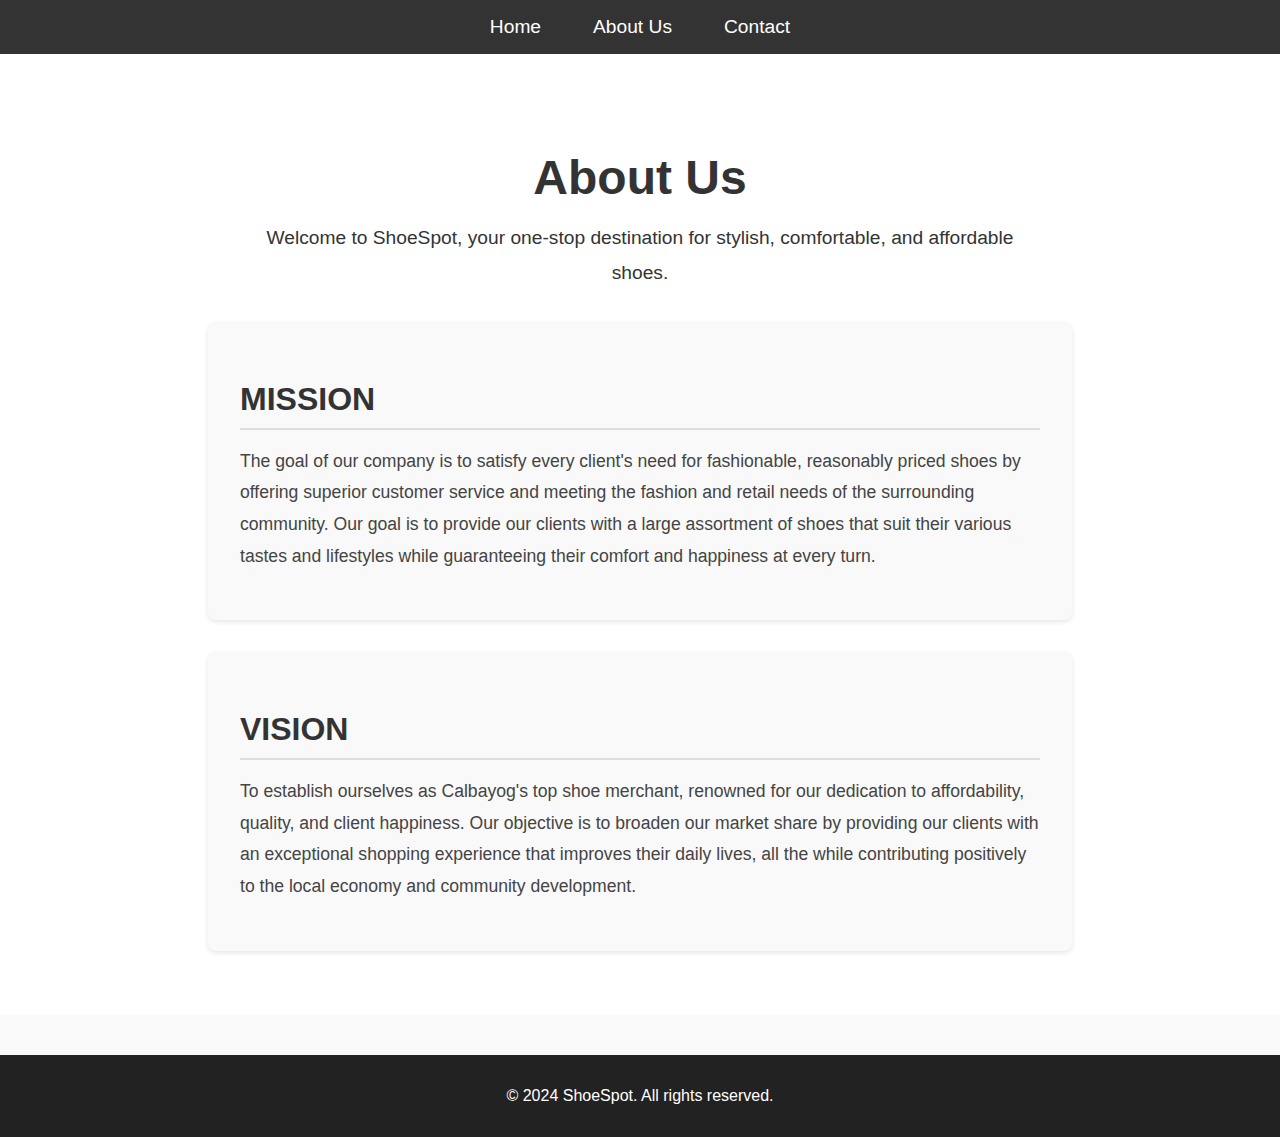
==== SHOE-ECOMMERCE/about.html @ 2ca181df "Arman" ====
<!DOCTYPE html>
<html lang="en">
<head>
    <meta charset="UTF-8">
    <meta name="viewport" content="width=device-width, initial-scale=1.0">
    <title>About Us - ShoeSpot</title>
    <link rel="stylesheet" href="styles.css">
    <!-- Font Awesome -->
    <link rel="stylesheet" href="https://cdnjs.cloudflare.com/ajax/libs/font-awesome/5.15.3/css/all.min.css">
    <style>
        /* General Styles */
        body {
            font-family: Arial, sans-serif;
            margin: 0;
            padding: 0;
            background-color: #f9f9f9;
        }

        header {
            background: #333;
            color: #fff;
            padding: 1rem 2rem;
            display: flex;
            justify-content: center; /* Centers the navigation horizontally */
            align-items: center;
        }

        header nav ul {
            list-style: none;
            margin: 0;
            padding: 0;
            display: flex;
            gap: 2rem;
        }

        header nav ul li a {
            color: #fff;
            text-decoration: none;
            font-size: 1.2rem;
        }

        header nav ul li a:hover {
            text-decoration: underline;
        }

        .about {
            padding: 4rem 2rem;
            text-align: center;
            background-color: #fff;
            color: #333;
        }

        .about h1 {
            font-size: 3rem;
            margin-bottom: 1rem;
        }

        .about p {
            font-size: 1.2rem;
            line-height: 1.8;
            margin: 1rem auto;
            max-width: 800px;
        }

        .about .mission,
        .about .vision {
            margin-top: 2rem;
            padding: 2rem;
            background-color: #f9f9f9;
            border-radius: 8px;
            box-shadow: 0 2px 5px rgba(0, 0, 0, 0.1);
            text-align: left; /* Align content to the left for a formal look */
            max-width: 800px;
            margin-left: auto;
            margin-right: auto;
        }

        .about .mission h2,
        .about .vision h2 {
            color: #333;
            font-size: 2rem;
            margin-bottom: 1rem;
        }

        .about .mission p,
        .about .vision p {
            color: #444;
            font-size: 1.1rem;
        }

        footer {
            background: #222;
            color: #fff;
            text-align: center;
            padding: 1rem;
        }
    </style>
</head>
<body>
    <!-- Header -->
    <header>
        <nav>
            <ul>
                <li><a href="home.html">Home</a></li>
                <li><a href="about.html">About Us</a></li>
                <li><a href="contact.html">Contact</a></li>
            </ul>
        </nav>
    </header>

    <!-- About Section -->
    <section class="about">
        <h1>About Us</h1>
        <p>
            Welcome to ShoeSpot, your one-stop destination for stylish, comfortable, and affordable shoes.
        </p>

        <div class="mission">
            <h2>MISSION</h2>
            <p>
                The goal of our company is to satisfy every client's need for fashionable, reasonably priced shoes by offering superior customer service and meeting the fashion and retail needs of the surrounding community. Our goal is to provide our clients with a large assortment of shoes that suit their various tastes and lifestyles while guaranteeing their comfort and happiness at every turn.
            </p>
        </div>

        <div class="vision">
            <h2>VISION</h2>
            <p>
                To establish ourselves as Calbayog's top shoe merchant, renowned for our dedication to affordability, quality, and client happiness. Our objective is to broaden our market share by providing our clients with an exceptional shopping experience that improves their daily lives, all the while contributing positively to the local economy and community development.
            </p>
        </div>
    </section>

    <!-- Footer -->
    <footer>
        <p>&copy; 2024 ShoeSpot. All rights reserved.</p>
    </footer>
</body>
</html>
---- SHOE-ECOMMERCE/styles.css ----
/* Header Styling */
header {
    background-color: #333;
    color: white;
    padding: 15px 20px;
    display: flex;
    justify-content: space-between;
    align-items: center;
}

header nav ul {
    list-style: none; /* Removes bullets in the navigation menu */
    margin: 0;
    padding: 0;
    display: flex;
    gap: 15px;
}

header nav ul li a {
    color: white;
    text-decoration: none;
    font-size: 1em;
    padding: 5px 10px;
    border-radius: 5px;
    transition: background-color 0.3s ease;
}

header nav ul li a:hover {
    background-color: #555;
}

/* Section and Category Styling */
section {
    margin-bottom: 40px;
}

section h2 {
    font-size: 1.5em;
    color: #333;
    border-bottom: 2px solid #ddd;
    padding-bottom: 10px;
    margin-bottom: 20px;
}

/* Product Grid */
.product-grid {
    display: grid;
    grid-template-columns: repeat(auto-fit, minmax(250px, 1fr)); /* Responsive grid */
    gap: 20px;
}

/* Product Styling */
.product {
    border: 1px solid #ddd;
    padding: 10px;
    text-align: center;
    border-radius: 8px;
    background-color: #fff;
    transition: transform 0.3s ease, box-shadow 0.3s ease;
}

.product:hover {
    transform: translateY(-5px); /* Move the product slightly up */
    box-shadow: 0 4px 15px rgba(0, 0, 0, 0.2); /* Add a larger shadow */
}

/* Product Image Styling */
.product img {
    max-width: 100%;
    height: auto;
    max-height: 200px;
    border-radius: 8px;
    display: block;
    margin: 0 auto;
    transition: transform 0.3s ease; /* Smooth zoom effect */
}

.product img:hover {
    transform: scale(1.1); /* Slightly zoom the image */
}

/* Button Styling */
button {
    background-color: #333;
    color: white;
    border: none;
    padding: 10px 15px;
    cursor: pointer;
    margin: 5px 0;
    border-radius: 4px;
    transition: background-color 0.3s ease;
}

button:hover {
    background-color: #555; /* Darker background on hover */
}

/* Responsive Design */
@media screen and (max-width: 768px) {
    header {
        flex-direction: column;
        align-items: flex-start;
        padding: 10px 15px;
    }

    header nav ul {
        flex-direction: column;
        align-items: flex-start;
        gap: 10px;
    }

    .product-grid {
        grid-template-columns: 1fr; /* Single column for smaller screens */
    }
}

/* Dropdown Menu Styling */
.menu {
    list-style: none; /* Removes bullets in the dropdown menu */
    margin: 0;
    padding: 0;
}

.menu > li {
    position: relative;
    display: inline-block;
}

.dropbtn {
    text-decoration: none;
    color: #000;
    font-size: 1.5rem;
    padding: 10px 20px;
    display: inline-block;
    cursor: pointer;
}

.dropbtn i {
    margin-right: 8px; /* Spacing between icon and text */
}

.dropdown-content {
    display: none;
    position: absolute;
    background-color: #f9f9f9;
    box-shadow: 0px 8px 16px rgba(0, 0, 0, 0.2);
    z-index: 1;
    min-width: 160px;
    padding: 12px 16px;
}

.dropdown-content li {
    list-style: none; /* Removes bullets from dropdown items */
    margin: 0;
    padding: 8px 0;
}

.dropdown-content li a {
    text-decoration: none;
    color: #000;
    display: block;
    font-size: 1.4rem;
}

.dropdown-content li a:hover {
    background-color: #ddd;
}

.dropdown:hover .dropdown-content {
    display: block;
}
footer {
    text-align: center;
    padding: 20px 0;
}

.social-media {
    margin: 10px 0;
    display: flex;
    justify-content: center;
    gap: 20px; /* Space between icons */
}

.social-media a {
    color: #000; /* Icon color */
    font-size: 24px; /* Icon size */
    text-decoration: none;
    transition: color 0.3s ease;
}

.social-media a:hover {
    color: #007bff; /* Hover color */
}
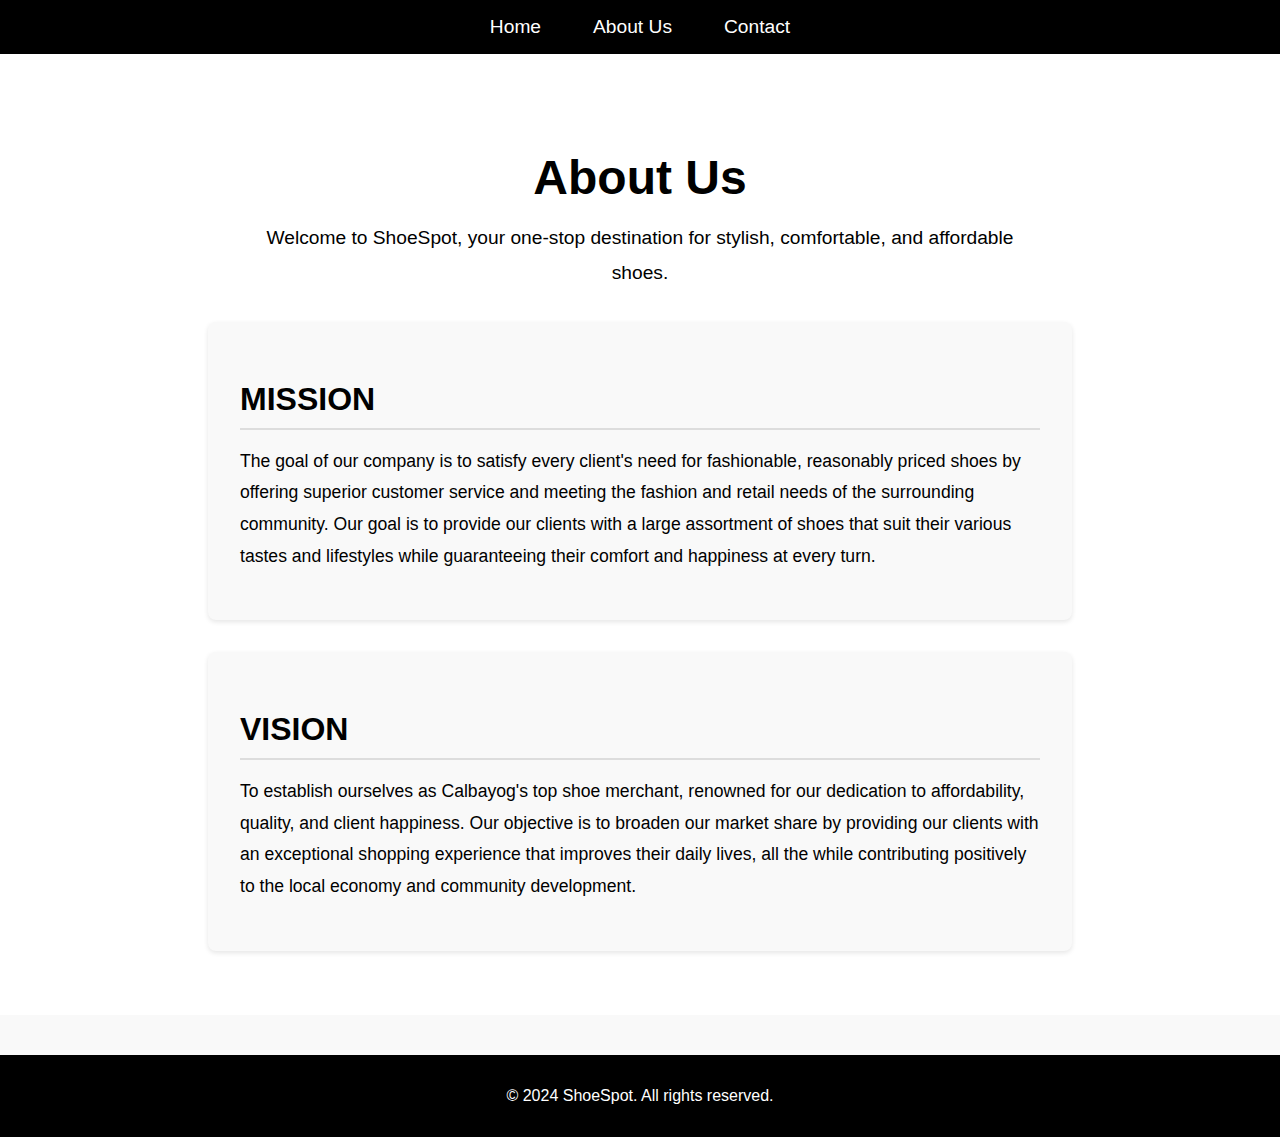
==== commit d53893b7: "initial commit" ====
--- a/SHOE-ECOMMERCE/about.html
+++ b/SHOE-ECOMMERCE/about.html
@@ -17,7 +17,7 @@
         }
 
         header {
-            background: #333;
+            background: #000000;
             color: #fff;
             padding: 1rem 2rem;
             display: flex;
@@ -47,7 +47,7 @@
             padding: 4rem 2rem;
             text-align: center;
             background-color: #fff;
-            color: #333;
+            color: #000000;
         }
 
         .about h1 {
@@ -77,19 +77,19 @@
 
         .about .mission h2,
         .about .vision h2 {
-            color: #333;
+            color: #000000;
             font-size: 2rem;
             margin-bottom: 1rem;
         }
 
         .about .mission p,
         .about .vision p {
-            color: #444;
+            color: #000000;
             font-size: 1.1rem;
         }
 
         footer {
-            background: #222;
+            background: #000000;
             color: #fff;
             text-align: center;
             padding: 1rem;
--- a/SHOE-ECOMMERCE/styles.css
+++ b/SHOE-ECOMMERCE/styles.css
@@ -1,6 +1,6 @@
 /* Header Styling */
 header {
-    background-color: #333;
+    background-color: #000000;
     color: white;
     padding: 15px 20px;
     display: flex;
@@ -26,7 +26,7 @@
 }
 
 header nav ul li a:hover {
-    background-color: #555;
+    background-color: #000000;
 }
 
 /* Section and Category Styling */
@@ -36,7 +36,7 @@
 
 section h2 {
     font-size: 1.5em;
-    color: #333;
+    color: #000000;
     border-bottom: 2px solid #ddd;
     padding-bottom: 10px;
     margin-bottom: 20px;
@@ -51,11 +51,11 @@
 
 /* Product Styling */
 .product {
-    border: 1px solid #ddd;
+    border: 1px solid #ffffff;
     padding: 10px;
     text-align: center;
     border-radius: 8px;
-    background-color: #fff;
+    background-color: #ffffff;
     transition: transform 0.3s ease, box-shadow 0.3s ease;
 }
 
@@ -81,7 +81,7 @@
 
 /* Button Styling */
 button {
-    background-color: #333;
+    background-color: #3f3e3e;
     color: white;
     border: none;
     padding: 10px 15px;
